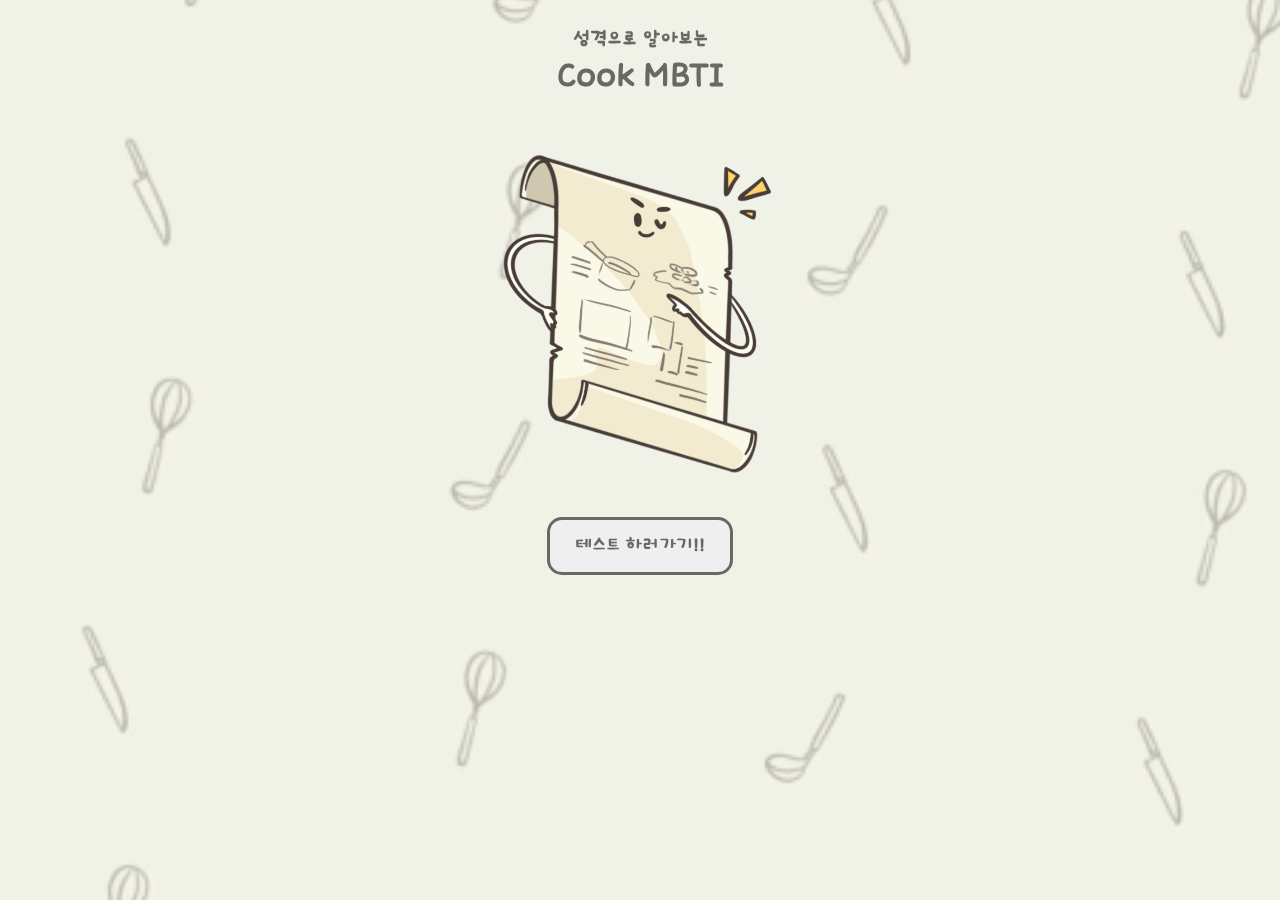
==== frontend/index.html @ 51e1252a "feat:배포연습" ====
<!DOCTYPE html>
<html lang="ko">
  <head>
    <meta charset="UTF-8" />
    <meta http-equiv="X-UA-Compatible" content="Chrome" />
    <meta name="viewport" content="width=device-width, initial-scale=1.0" />
    <meta http-equiv="ScreenOrientation" content="autoRotate:disabled" />
    <title>CookWareMbtiTest</title>

    <link rel="stylesheet" href="css/reset.css" />
    <link rel="stylesheet" href="/css/style.css" />
    <style>
      video {
        z-index: -1;
        width: 100%;
        height: 100vh;
        object-fit: cover;
        position: absolute;
      }
    </style>
  </head>
  <body>
    <video src="/images/BG_2.mp4" playsinline muted autoplay loop></video>
    <main>
      <!-- <video src="BG_1.mp4 " autoplay="autoplay" loop type="video/mp4"></video> -->
      <!-- 시작 페이지 -->
      <article class="start" style="display: ''">
        <div class="start__big-title font-one">성격으로 알아보는</div>
        <div class="start__small-title font-one">Cook MBTI</div>
        <img class="start__img" src="images/레시피.png" alt="everyone" />
        <button class="start__test-button font-one" type="button ">
          테스트 하러가기!!
        </button>
      </article>

      <!-- 주의사항 페이지 -->
      <article class="read" style="display: none">
        <h2 class="read__text1 font-one">※ 주의사항 ※</h2>
        <p style="line-height: 1.3" class="read__text2 font-one">
          본 테스트는 간단하게 제작하였으며,<br />
          재미로만 참여해주시기 바랍니다
        </p>
        <button class="read__button font-one">OK!</button>
      </article>

      <!-- 질문 페이지 -->
      <article class="question" style="display: none">
        <input class="question__type" type="hidden" value="EI" />
        <!-- 문제 현황 -->
        <div class="question__number font-number">1/12</div>
        <!-- progress bar -->

        <!-- 문제 성향 알아보는 부분 -->
        <div class="question__title font-one">Question Title</div>
        <button
          style="line-height: 1.3"
          class="question__A question-button font-one"
          type="button"
        >
          답변
        </button>
        <button
          style="line-height: 1.3"
          class="question__B question-button font-one"
          type="button"
        >
          답변
        </button>
      </article>

      <!-- mbti 판단하는 부분 -->
      <input type="hidden" class="EI" value="0" />
      <input type="hidden" class="SN" value="0" />
      <input type="hidden" class="TF" value="0" />
      <input type="hidden" class="JP" value="0" />

      <!-- 로딩화면 -->
      <div class="loading" style="display: none">
        <div class="loading__title font-one">분석중...</div>
        <img class="loading__gif" src="images/loading.gif" />
      </div>

      <!-- 결과 화면 -->
      <article class="result" style="display: none">
        <div class="result__character-prename font-one">앞부분</div>
        <div class="result__character-name font-one">조리도구이름</div>
        <img
          class="result__character-img font-one box-one"
          src=""
          alt="person"
        />
        <div class="result__line"></div>
        <div class="result__character-explain font-one">★ 성격 특징 ★</div>
        <section class="result__explains font-one box-one"></section>
        <div class="result__line"></div>
        <div class="result__combi font-one">
          <div class="result__combi-title">★ 조리도구 궁합 ★</div>
        </div>

        <div class="result__friend">
          <div class="result__best box-one">
            <div class="result__text font-one"><u>같이 쓰면 좋음</u></div>
            <img
              class="result__best-img"
              src="가위.png"
              alt=""
              width="120px"
              height="120px%"
            />
            <div class="result__best-name font-one">이름</div>
          </div>
          <div class="result__worst box-one">
            <div class="result__text font-one"><u>같이 쓰면 별로</u></div>
            <img
              class="result__worst-img"
              src="계량컵2.png"
              alt=""
              width="120px"
              height="120px"
            />
            <div class="result__worst-name font-one">이름</div>
          </div>
        </div>
        <div class="result__line"></div>
        <div class="result__share font-one">★ 공유하기 ★</div>
        <!-- Go to www.addthis.com/dashboard to customize your tools -->
        <div class="addthis addthis_inline_share_toolbox_s4sb"></div>
        <footer style="line-height: 1.3" class="font-footer">
          전종훈 | minn4072@gmail.com
        </footer>
      </article>
    </main>

    <!-- <script
      src="https://code.jquery.com/jquery-3.5.1.slim.min.js"
      integrity="sha384-DfXdz2htPH0lsSSs5nCTpuj/zy4C+OGpamoFVy38MVBnE+IbbVYUew+OrCXaRkfj"
      crossorigin="anonymous"
    ></script> -->
    <!-- <script
      src="https://cdn.jsdelivr.net/npm/bootstrap@4.5.3/dist/js/bootstrap.bundle.min.js"
      integrity="sha384-ho+j7jyWK8fNQe+A12Hb8AhRq26LrZ/JpcUGGOn+Y7RsweNrtN/tE3MoK7ZeZDyx"
      crossorigin="anonymous"
    ></script> -->
    <ins
      class="kakao_ddn_area"
      style="display: none; width: 100%"
      data-ad-unit="DAN-LgZHUGjooDYmkvWr"
      data-ad-width="320"
      data-ad-height="50"
    ></ins>
    <script
      async
      type="text/javascript"
      src="//t1.daumcdn.net/kas/static/ba.min.js"
    ></script>

    <script
      type="text/javascript"
      src="//s7.addthis.com/js/300/addthis_widget.js#pubid=ra-614bd27334882d83"
    ></script>

    <script src="script.js"></script>
  </body>
</html>
---- css/style.css ----
@import url("start.css");
@import url("question.css");
@import url("addthis.css");
@import url("result.css");
@import url("jb-box.css");
@import url("video.css");
@import url("font.css");
@import url("read.css");
@import url("loading.css");
body {
  height: 100vh;
  overflow: inherit;
  /* letter-spacing: 0px; */

  /* border: 2px solid; */
}

main {
  margin: 0 auto;
  width: 340px;
  height: 100vh;
  overflow: auto;
  /* border: 2px solid; */
}

li {
  margin: 10px 0px;
  margin-left: 8px;
}

footer {
  text-align: center;
  width: 100%;
  margin-top: 50px;
  font-size: 12px;
  padding-right: 8px;
}

@font-face {
  font-family: "HSYuji-Regular";
  src: url("https://cdn.jsdelivr.net/gh/projectnoonnu/noonfonts_2108@1.1/HSYuji-Regular.woff")
    format("woff");
  font-weight: normal;
  font-style: normal;
}
@font-face {
  font-family: "CookieRun-Regular";
  src: url("https://cdn.jsdelivr.net/gh/projectnoonnu/noonfonts_2001@1.1/CookieRun-Regular.woff")
    format("woff");
  font-weight: normal;
  font-style: normal;
}
@font-face {
  font-family: "cafe";
  src: url("../font/Cafe24Dongdong.ttf") format("truetype");
}
@media (max-width: 501px) {
  main {
    width: 340px;
  }
}

@media (min-width: 501px) {
  main {
    width: 500px;
  }
}
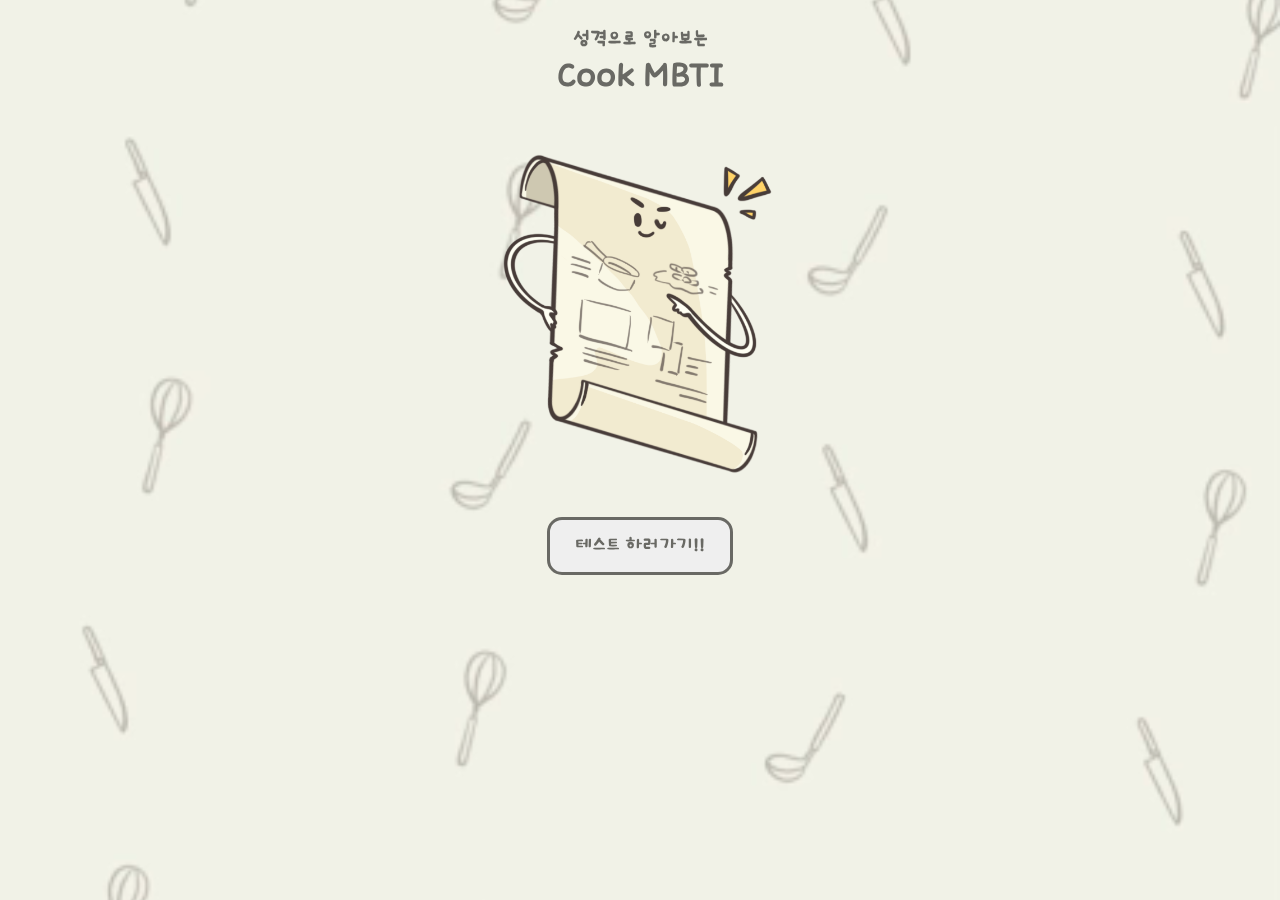
==== commit 2f2e45e1: "fix: 경로 수정" ====
--- a/frontend/index.html
+++ b/frontend/index.html
@@ -7,8 +7,8 @@
     <meta http-equiv="ScreenOrientation" content="autoRotate:disabled" />
     <title>CookWareMbtiTest</title>
 
-    <link rel="stylesheet" href="css/reset.css" />
-    <link rel="stylesheet" href="/css/style.css" />
+    <link rel="stylesheet" href="./css/reset.css" />
+    <link rel="stylesheet" href="./css/style.css" />
     <style>
       video {
         z-index: -1;
@@ -20,14 +20,14 @@
     </style>
   </head>
   <body>
-    <video src="/images/BG_2.mp4" playsinline muted autoplay loop></video>
+    <video src="./images/BG_2.mp4" playsinline muted autoplay loop></video>
     <main>
       <!-- <video src="BG_1.mp4 " autoplay="autoplay" loop type="video/mp4"></video> -->
       <!-- 시작 페이지 -->
       <article class="start" style="display: ''">
         <div class="start__big-title font-one">성격으로 알아보는</div>
         <div class="start__small-title font-one">Cook MBTI</div>
-        <img class="start__img" src="images/레시피.png" alt="everyone" />
+        <img class="start__img" src="./images/레시피.png" alt="everyone" />
         <button class="start__test-button font-one" type="button ">
           테스트 하러가기!!
         </button>
@@ -77,7 +77,7 @@
       <!-- 로딩화면 -->
       <div class="loading" style="display: none">
         <div class="loading__title font-one">분석중...</div>
-        <img class="loading__gif" src="images/loading.gif" />
+        <img class="loading__gif" src="./images/loading.gif" />
       </div>
 
       <!-- 결과 화면 -->
@@ -102,10 +102,10 @@
             <div class="result__text font-one"><u>같이 쓰면 좋음</u></div>
             <img
               class="result__best-img"
-              src="가위.png"
+              src="./images/거품기.png"
               alt=""
               width="120px"
-              height="120px%"
+              height="120px"
             />
             <div class="result__best-name font-one">이름</div>
           </div>
@@ -113,7 +113,7 @@
             <div class="result__text font-one"><u>같이 쓰면 별로</u></div>
             <img
               class="result__worst-img"
-              src="계량컵2.png"
+              src="./images/가위.png"
               alt=""
               width="120px"
               height="120px"
@@ -159,6 +159,6 @@
       src="//s7.addthis.com/js/300/addthis_widget.js#pubid=ra-614bd27334882d83"
     ></script>
 
-    <script src="script.js"></script>
+    <script src="./script.js"></script>
   </body>
 </html>
--- a/frontend/css/style.css
+++ b/frontend/css/style.css
@@ -0,0 +1,67 @@
+@import url("start.css");
+@import url("question.css");
+@import url("addthis.css");
+@import url("result.css");
+@import url("jb-box.css");
+@import url("video.css");
+@import url("font.css");
+@import url("read.css");
+@import url("loading.css");
+body {
+  height: 100vh;
+  overflow: inherit;
+  /* letter-spacing: 0px; */
+
+  /* border: 2px solid; */
+}
+
+main {
+  margin: 0 auto;
+  width: 340px;
+  height: 100vh;
+  overflow: auto;
+  /* border: 2px solid; */
+}
+
+li {
+  margin: 10px 0px;
+  margin-left: 8px;
+}
+
+footer {
+  text-align: center;
+  width: 100%;
+  margin-top: 50px;
+  font-size: 12px;
+  padding-right: 8px;
+}
+
+@font-face {
+  font-family: "HSYuji-Regular";
+  src: url("https://cdn.jsdelivr.net/gh/projectnoonnu/noonfonts_2108@1.1/HSYuji-Regular.woff")
+    format("woff");
+  font-weight: normal;
+  font-style: normal;
+}
+@font-face {
+  font-family: "CookieRun-Regular";
+  src: url("https://cdn.jsdelivr.net/gh/projectnoonnu/noonfonts_2001@1.1/CookieRun-Regular.woff")
+    format("woff");
+  font-weight: normal;
+  font-style: normal;
+}
+@font-face {
+  font-family: "cafe";
+  src: url("../font/Cafe24Dongdong.ttf") format("truetype");
+}
+@media (max-width: 501px) {
+  main {
+    width: 340px;
+  }
+}
+
+@media (min-width: 501px) {
+  main {
+    width: 500px;
+  }
+}
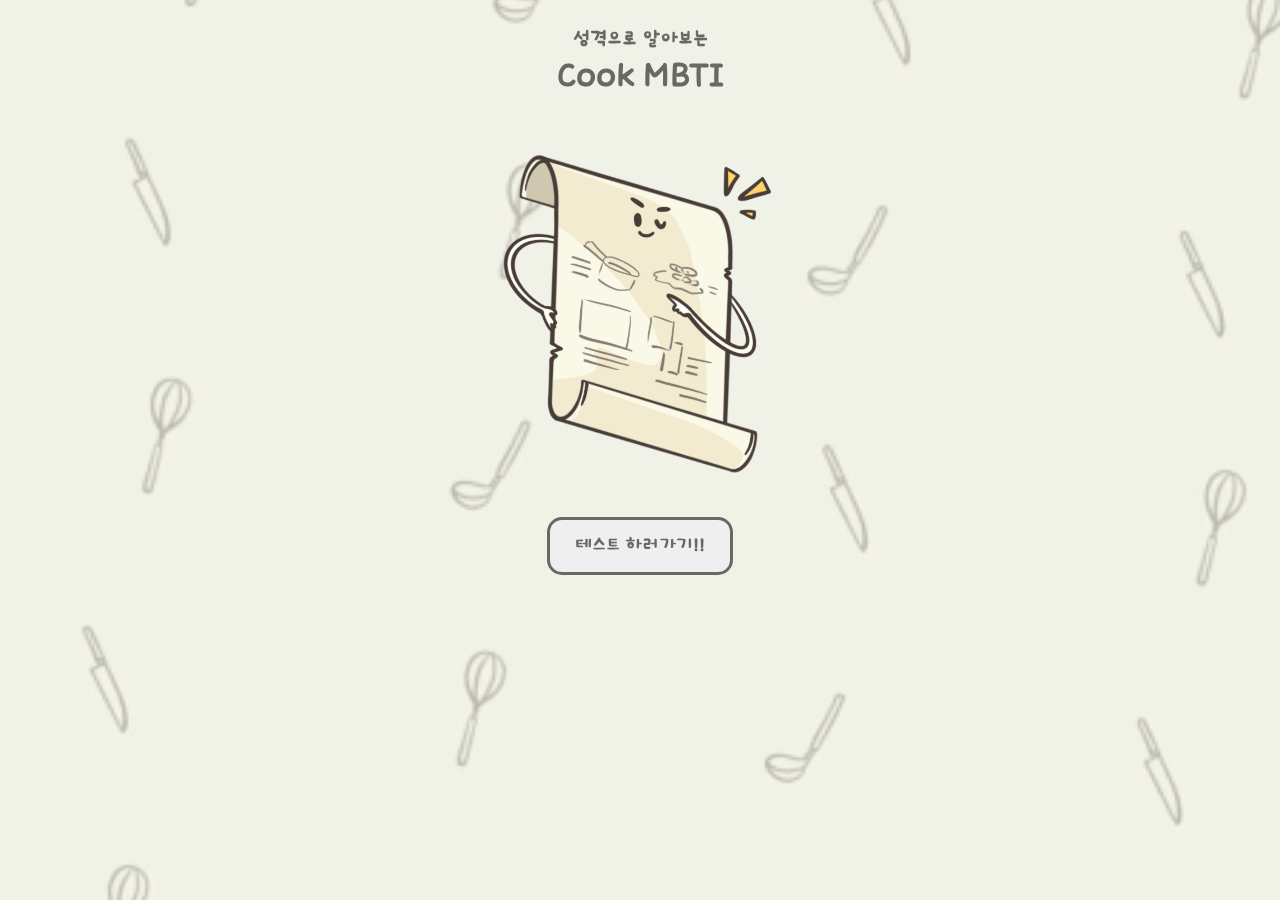
==== commit 6c71d7d6: "style: css수정" ====
--- a/frontend/index.html
+++ b/frontend/index.html
@@ -121,12 +121,10 @@
             <div class="result__worst-name font-one">이름</div>
           </div>
         </div>
-        <div class="result__line"></div>
-        <div class="result__share font-one">★ 공유하기 ★</div>
         <!-- Go to www.addthis.com/dashboard to customize your tools -->
         <div class="addthis addthis_inline_share_toolbox_s4sb"></div>
         <footer style="line-height: 1.3" class="font-footer">
-          전종훈 | minn4072@gmail.com
+          전종훈 | jonghoon.jeon.0209@gmail.com
         </footer>
       </article>
     </main>
--- a/frontend/css/style.css
+++ b/frontend/css/style.css
@@ -1,12 +1,12 @@
-@import url("start.css");
-@import url("question.css");
-@import url("addthis.css");
-@import url("result.css");
-@import url("jb-box.css");
-@import url("video.css");
-@import url("font.css");
-@import url("read.css");
-@import url("loading.css");
+@import url('start.css');
+@import url('question.css');
+@import url('addthis.css');
+@import url('result.css');
+@import url('jb-box.css');
+@import url('video.css');
+@import url('font.css');
+@import url('read.css');
+@import url('loading.css');
 body {
   height: 100vh;
   overflow: inherit;
@@ -16,11 +16,16 @@
 }
 
 main {
+  -ms-overflow-style: none;
   margin: 0 auto;
   width: 340px;
   height: 100vh;
   overflow: auto;
   /* border: 2px solid; */
+}
+
+main::-webkit-scrollbar {
+  display: none;
 }
 
 li {
@@ -31,28 +36,28 @@
 footer {
   text-align: center;
   width: 100%;
-  margin-top: 50px;
+  margin-top: 30px;
   font-size: 12px;
   padding-right: 8px;
 }
 
 @font-face {
-  font-family: "HSYuji-Regular";
-  src: url("https://cdn.jsdelivr.net/gh/projectnoonnu/noonfonts_2108@1.1/HSYuji-Regular.woff")
-    format("woff");
+  font-family: 'HSYuji-Regular';
+  src: url('https://cdn.jsdelivr.net/gh/projectnoonnu/noonfonts_2108@1.1/HSYuji-Regular.woff')
+    format('woff');
   font-weight: normal;
   font-style: normal;
 }
 @font-face {
-  font-family: "CookieRun-Regular";
-  src: url("https://cdn.jsdelivr.net/gh/projectnoonnu/noonfonts_2001@1.1/CookieRun-Regular.woff")
-    format("woff");
+  font-family: 'CookieRun-Regular';
+  src: url('https://cdn.jsdelivr.net/gh/projectnoonnu/noonfonts_2001@1.1/CookieRun-Regular.woff')
+    format('woff');
   font-weight: normal;
   font-style: normal;
 }
 @font-face {
-  font-family: "cafe";
-  src: url("../font/Cafe24Dongdong.ttf") format("truetype");
+  font-family: 'cafe';
+  src: url('../font/Cafe24Dongdong.ttf') format('truetype');
 }
 @media (max-width: 501px) {
   main {
